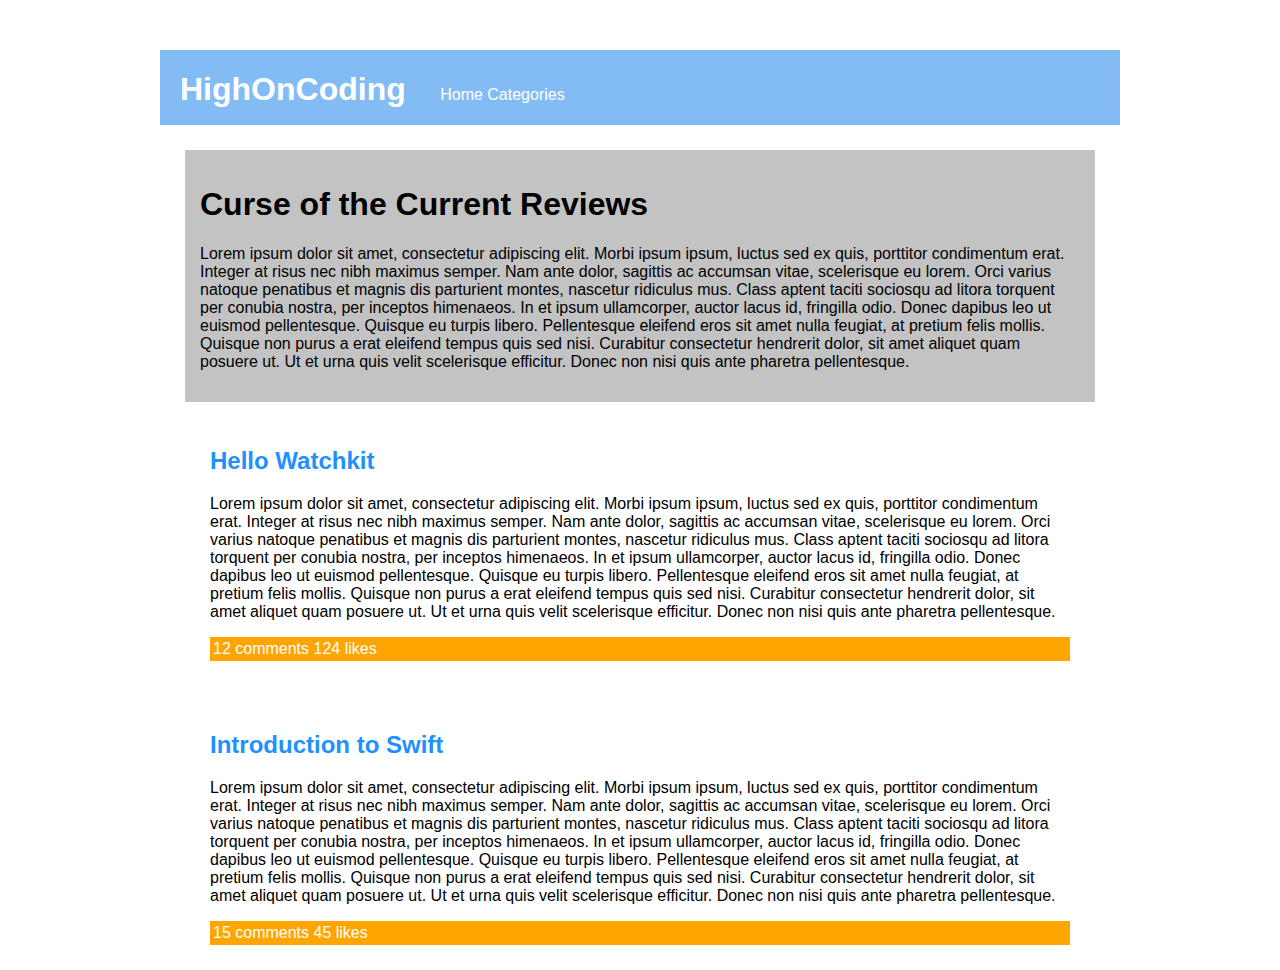
==== index.html @ d10a8c9e "replicating a website" ====
<html>
    <head>
        <link rel="stylesheet" href="styles.css">
    </head>

    <body>
        <div class="navigation">
            <h1 id="logo">HighOnCoding</h1>
                <div id="links">
                <a href="index.html">Home</a>
                <a href="categories.html">Categories</a>
                </div>
        </div>

        <div id="opening">
            <h1>Curse of the Current Reviews</h1>
            <p>Lorem ipsum dolor sit amet, consectetur adipiscing elit. Morbi ipsum ipsum, luctus sed ex quis, porttitor condimentum erat. Integer at risus nec nibh maximus semper. Nam ante dolor, sagittis ac accumsan vitae, scelerisque eu lorem. Orci varius natoque penatibus et magnis dis parturient montes, nascetur ridiculus mus. Class aptent taciti sociosqu ad litora torquent per conubia nostra, per inceptos himenaeos. In et ipsum ullamcorper, auctor lacus id, fringilla odio. Donec dapibus leo ut euismod pellentesque. Quisque eu turpis libero. Pellentesque eleifend eros sit amet nulla feugiat, at pretium felis mollis. Quisque non purus a erat eleifend tempus quis sed nisi. Curabitur consectetur hendrerit dolor, sit amet aliquet quam posuere ut. Ut et urna quis velit scelerisque efficitur. Donec non nisi quis ante pharetra pellentesque.</p>
        </div>

        <div class="languages">
                <h2>Hello Watchkit</h2>
                <p>Lorem ipsum dolor sit amet, consectetur adipiscing elit. Morbi ipsum ipsum, luctus sed ex quis, porttitor condimentum erat. Integer at risus nec nibh maximus semper. Nam ante dolor, sagittis ac accumsan vitae, scelerisque eu lorem. Orci varius natoque penatibus et magnis dis parturient montes, nascetur ridiculus mus. Class aptent taciti sociosqu ad litora torquent per conubia nostra, per inceptos himenaeos. In et ipsum ullamcorper, auctor lacus id, fringilla odio. Donec dapibus leo ut euismod pellentesque. Quisque eu turpis libero. Pellentesque eleifend eros sit amet nulla feugiat, at pretium felis mollis. Quisque non purus a erat eleifend tempus quis sed nisi. Curabitur consectetur hendrerit dolor, sit amet aliquet quam posuere ut. Ut et urna quis velit scelerisque efficitur. Donec non nisi quis ante pharetra pellentesque.</p>

                <div class="comments">
                    12 comments 124 likes
                </div>
            </div>

        <div class="languages">
                <h2>Introduction to Swift</h2>
                <p>Lorem ipsum dolor sit amet, consectetur adipiscing elit. Morbi ipsum ipsum, luctus sed ex quis, porttitor condimentum erat. Integer at risus nec nibh maximus semper. Nam ante dolor, sagittis ac accumsan vitae, scelerisque eu lorem. Orci varius natoque penatibus et magnis dis parturient montes, nascetur ridiculus mus. Class aptent taciti sociosqu ad litora torquent per conubia nostra, per inceptos himenaeos. In et ipsum ullamcorper, auctor lacus id, fringilla odio. Donec dapibus leo ut euismod pellentesque. Quisque eu turpis libero. Pellentesque eleifend eros sit amet nulla feugiat, at pretium felis mollis. Quisque non purus a erat eleifend tempus quis sed nisi. Curabitur consectetur hendrerit dolor, sit amet aliquet quam posuere ut. Ut et urna quis velit scelerisque efficitur. Donec non nisi quis ante pharetra pellentesque.</p>

                <div class="comments">
                    15 comments 45 likes
                </div>
            </div>
    </body>
</html>
---- styles.css ----
body {
    width:960px;
    margin: auto;
    margin-top: 50px;
    font-family: Arial, Helvetica, sans-serif;

}

.navigation {
    width: 100%;
    height:60px;
    text-align: left;
    background-color: rgb(131, 188, 245);
    color: white;
    position: relative;
    padding-bottom: 15px;
    
}

#logo {
    display: inline-block;
    position: relative;
    left: 20px;  
}

#links {
    display: inline-block;
    padding-left: 50px;
}

#opening {
    background-color: rgb(195, 195, 195);
    margin: 25px;
    margin-bottom: 0px;
    padding: 15px;
}

.languages {
    margin: 0px 25px;
    padding: 25px;
}
.comments {
    background-color: orange;
    color: white;
    
    padding: 3px;
}

h2 {
    color: dodgerblue;
}

a {
    text-decoration: none;
    color: white;   
}

#categories {
    margin-left:100px;
}

.category-names {
    width: 200px;
    height: 100px;
    padding: 50px 0px;
    background-color: rgb(189, 189, 189);
    display: inline-block;
    margin: 25px;
    text-align: center;
    font-family: Arial, Helvetica, sans-serif;
    
}
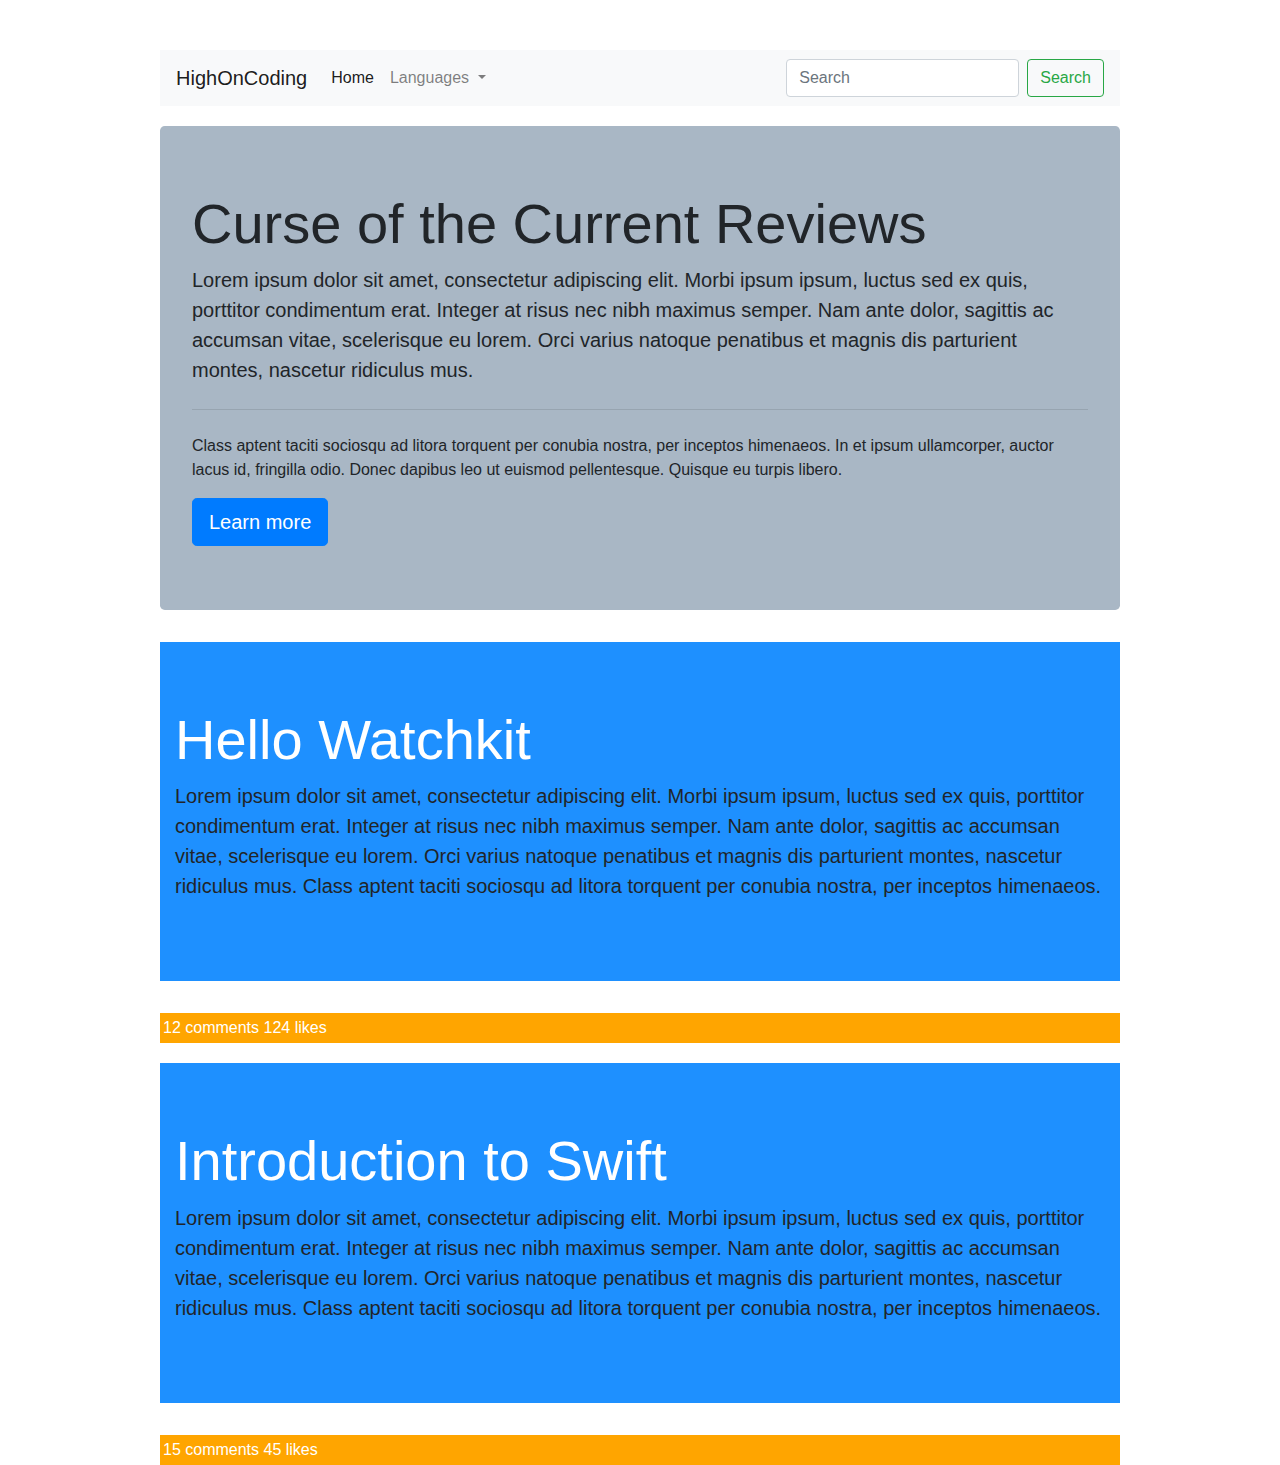
==== commit 7c59e370: "highoncoding with bootstrap" ====
--- a/index.html
+++ b/index.html
@@ -1,38 +1,85 @@
-<html>
-    <head>
-        <link rel="stylesheet" href="styles.css">
-    </head>
+<!doctype html>
+<html lang="en">
+  <head>
+    <!-- Required meta tags -->
+    <link rel="stylesheet" href="https://stackpath.bootstrapcdn.com/bootstrap/4.3.1/css/bootstrap.min.css" integrity="sha384-ggOyR0iXCbMQv3Xipma34MD+dH/1fQ784/j6cY/iJTQUOhcWr7x9JvoRxT2MZw1T" crossorigin="anonymous">
+    <link rel="stylesheet" href="styles.css">
+    <meta name="viewport" content="width=device-width, initial-scale=1.0">
 
-    <body>
-        <div class="navigation">
-            <h1 id="logo">HighOnCoding</h1>
-                <div id="links">
-                <a href="index.html">Home</a>
-                <a href="categories.html">Categories</a>
+    <title>HighOnCoding</title>
+  </head>
+
+
+
+  <body>
+        <nav class="navbar navbar-expand-lg navbar-light bg-light">
+                <a class="navbar-brand" href="#">HighOnCoding</a>
+                <button class="navbar-toggler" type="button" data-toggle="collapse" data-target="#navbarSupportedContent" aria-controls="navbarSupportedContent" aria-expanded="false" aria-label="Toggle navigation">
+                  <span class="navbar-toggler-icon"></span>
+                </button>
+              
+                <div class="collapse navbar-collapse" id="navbarSupportedContent">
+                  <ul class="navbar-nav mr-auto">
+                    <li class="nav-item active">
+                      <a class="nav-link" href="index.html">Home <span class="sr-only">(current)</span></a>
+                    </li>
+                    <li class="nav-item dropdown">
+                      <a class="nav-link dropdown-toggle" href="#" id="navbarDropdown" role="button" data-toggle="dropdown" aria-haspopup="true" aria-expanded="false">
+                        Languages
+                      </a>
+                      <div class="dropdown-menu" aria-labelledby="navbarDropdown">
+                        <a class="dropdown-item" href="categories.html">Watchkit</a>
+                        <a class="dropdown-item" href="categories.html">Swift</a>
+                        <div class="dropdown-divider"></div>
+                        <a class="dropdown-item" href="index.html">Feature Article</a>
+                      </div>
+                    </li>
+                  </ul>
+                  <form class="form-inline my-2 my-lg-0">
+                    <input class="form-control mr-sm-2" type="search" placeholder="Search" aria-label="Search">
+                    <button class="btn btn-outline-success my-2 my-sm-0" type="submit">Search</button>
+                  </form>
+                </div>
+              </nav>
+
+
+        <div class="jumbotron">
+            <h1 class="display-4">Curse of the Current Reviews</h1>
+            <p class="lead">Lorem ipsum dolor sit amet, consectetur adipiscing elit. Morbi ipsum ipsum, luctus sed ex quis, porttitor condimentum erat. Integer at risus nec nibh maximus semper. Nam ante dolor, sagittis ac accumsan vitae, scelerisque eu lorem. Orci varius natoque penatibus et magnis dis parturient montes, nascetur ridiculus mus. </p>
+            <hr class="my-4">
+            <p>Class aptent taciti sociosqu ad litora torquent per conubia nostra, per inceptos himenaeos. In et ipsum ullamcorper, auctor lacus id, fringilla odio. Donec dapibus leo ut euismod pellentesque. Quisque eu turpis libero.</p>
+            <a class="btn btn-primary btn-lg" href="#" role="button">Learn more</a>
+        </div>
+
+      
+        <div class="jumbotron jumbotron-fluid">
+                <div class="container">
+                  <h1 class="display-4 watchkit">Hello Watchkit</h1>
+                  <p class="lead">Lorem ipsum dolor sit amet, consectetur adipiscing elit. Morbi ipsum ipsum, luctus sed ex quis, porttitor condimentum erat. Integer at risus nec nibh maximus semper. Nam ante dolor, sagittis ac accumsan vitae, scelerisque eu lorem. Orci varius natoque penatibus et magnis dis parturient montes, nascetur ridiculus mus. Class aptent taciti sociosqu ad litora torquent per conubia nostra, per inceptos himenaeos. </p>
                 </div>
         </div>
-
-        <div id="opening">
-            <h1>Curse of the Current Reviews</h1>
-            <p>Lorem ipsum dolor sit amet, consectetur adipiscing elit. Morbi ipsum ipsum, luctus sed ex quis, porttitor condimentum erat. Integer at risus nec nibh maximus semper. Nam ante dolor, sagittis ac accumsan vitae, scelerisque eu lorem. Orci varius natoque penatibus et magnis dis parturient montes, nascetur ridiculus mus. Class aptent taciti sociosqu ad litora torquent per conubia nostra, per inceptos himenaeos. In et ipsum ullamcorper, auctor lacus id, fringilla odio. Donec dapibus leo ut euismod pellentesque. Quisque eu turpis libero. Pellentesque eleifend eros sit amet nulla feugiat, at pretium felis mollis. Quisque non purus a erat eleifend tempus quis sed nisi. Curabitur consectetur hendrerit dolor, sit amet aliquet quam posuere ut. Ut et urna quis velit scelerisque efficitur. Donec non nisi quis ante pharetra pellentesque.</p>
-        </div>
-
-        <div class="languages">
-                <h2>Hello Watchkit</h2>
-                <p>Lorem ipsum dolor sit amet, consectetur adipiscing elit. Morbi ipsum ipsum, luctus sed ex quis, porttitor condimentum erat. Integer at risus nec nibh maximus semper. Nam ante dolor, sagittis ac accumsan vitae, scelerisque eu lorem. Orci varius natoque penatibus et magnis dis parturient montes, nascetur ridiculus mus. Class aptent taciti sociosqu ad litora torquent per conubia nostra, per inceptos himenaeos. In et ipsum ullamcorper, auctor lacus id, fringilla odio. Donec dapibus leo ut euismod pellentesque. Quisque eu turpis libero. Pellentesque eleifend eros sit amet nulla feugiat, at pretium felis mollis. Quisque non purus a erat eleifend tempus quis sed nisi. Curabitur consectetur hendrerit dolor, sit amet aliquet quam posuere ut. Ut et urna quis velit scelerisque efficitur. Donec non nisi quis ante pharetra pellentesque.</p>
 
                 <div class="comments">
                     12 comments 124 likes
                 </div>
-            </div>
-
-        <div class="languages">
-                <h2>Introduction to Swift</h2>
-                <p>Lorem ipsum dolor sit amet, consectetur adipiscing elit. Morbi ipsum ipsum, luctus sed ex quis, porttitor condimentum erat. Integer at risus nec nibh maximus semper. Nam ante dolor, sagittis ac accumsan vitae, scelerisque eu lorem. Orci varius natoque penatibus et magnis dis parturient montes, nascetur ridiculus mus. Class aptent taciti sociosqu ad litora torquent per conubia nostra, per inceptos himenaeos. In et ipsum ullamcorper, auctor lacus id, fringilla odio. Donec dapibus leo ut euismod pellentesque. Quisque eu turpis libero. Pellentesque eleifend eros sit amet nulla feugiat, at pretium felis mollis. Quisque non purus a erat eleifend tempus quis sed nisi. Curabitur consectetur hendrerit dolor, sit amet aliquet quam posuere ut. Ut et urna quis velit scelerisque efficitur. Donec non nisi quis ante pharetra pellentesque.</p>
+            
+    
+                <div class="jumbotron jumbotron-fluid">
+                        <div class="container">
+                          <h1 class="display-4 watchkit">Introduction to Swift</h1>
+                          <p class="lead">Lorem ipsum dolor sit amet, consectetur adipiscing elit. Morbi ipsum ipsum, luctus sed ex quis, porttitor condimentum erat. Integer at risus nec nibh maximus semper. Nam ante dolor, sagittis ac accumsan vitae, scelerisque eu lorem. Orci varius natoque penatibus et magnis dis parturient montes, nascetur ridiculus mus. Class aptent taciti sociosqu ad litora torquent per conubia nostra, per inceptos himenaeos. </p>
+                        </div>
+                </div>
 
                 <div class="comments">
                     15 comments 45 likes
                 </div>
-            </div>
-    </body>
-</html>+
+
+    <!-- Optional JavaScript -->
+    <!-- jQuery first, then Popper.js, then Bootstrap JS -->
+    <script src="https://code.jquery.com/jquery-3.3.1.slim.min.js" integrity="sha384-q8i/X+965DzO0rT7abK41JStQIAqVgRVzpbzo5smXKp4YfRvH+8abtTE1Pi6jizo" crossorigin="anonymous"></script>
+    <script src="https://cdnjs.cloudflare.com/ajax/libs/popper.js/1.14.7/umd/popper.min.js" integrity="sha384-UO2eT0CpHqdSJQ6hJty5KVphtPhzWj9WO1clHTMGa3JDZwrnQq4sF86dIHNDz0W1" crossorigin="anonymous"></script>
+    <script src="https://stackpath.bootstrapcdn.com/bootstrap/4.3.1/js/bootstrap.min.js" integrity="sha384-JjSmVgyd0p3pXB1rRibZUAYoIIy6OrQ6VrjIEaFf/nJGzIxFDsf4x0xIM+B07jRM" crossorigin="anonymous"></script>
+  </body>
+</html>
--- a/styles.css
+++ b/styles.css
@@ -1,3 +1,4 @@
+
 body {
     width:960px;
     margin: auto;
@@ -6,39 +7,27 @@
 
 }
 
-.navigation {
-    width: 100%;
-    height:60px;
-    text-align: left;
-    background-color: rgb(131, 188, 245);
+.nav-link {
     color: white;
-    position: relative;
-    padding-bottom: 15px;
-    
 }
 
-#logo {
-    display: inline-block;
-    position: relative;
-    left: 20px;  
+.navbar {
+    background-color: dodgerblue;
 }
 
-#links {
-    display: inline-block;
-    padding-left: 50px;
+.jumbotron {
+    margin-top: 20px;
+    background-color: rgb(169, 183, 197);
 }
 
-#opening {
-    background-color: rgb(195, 195, 195);
-    margin: 25px;
-    margin-bottom: 0px;
-    padding: 15px;
+.jumbotron-fluid {
+    background-color: dodgerblue;
 }
 
-.languages {
-    margin: 0px 25px;
-    padding: 25px;
+.jumbotron-fluid h1 {
+    color:white;
 }
+
 .comments {
     background-color: orange;
     color: white;
@@ -46,27 +35,21 @@
     padding: 3px;
 }
 
-h2 {
-    color: dodgerblue;
+#languages {
+    display: grid;
+    grid-template-columns: repeat(3, 1fr);
+    margin-top: 20px;
 }
 
-a {
-    text-decoration: none;
-    color: white;   
+.card {
+    margin: 10px;
 }
 
-#categories {
-    margin-left:100px;
-}
 
-.category-names {
-    width: 200px;
-    height: 100px;
-    padding: 50px 0px;
-    background-color: rgb(189, 189, 189);
-    display: inline-block;
-    margin: 25px;
-    text-align: center;
-    font-family: Arial, Helvetica, sans-serif;
-    
-}+@media only screen and (max-width: 600px) {
+    body {
+      background-color: lightblue;
+    }
+
+
+  }
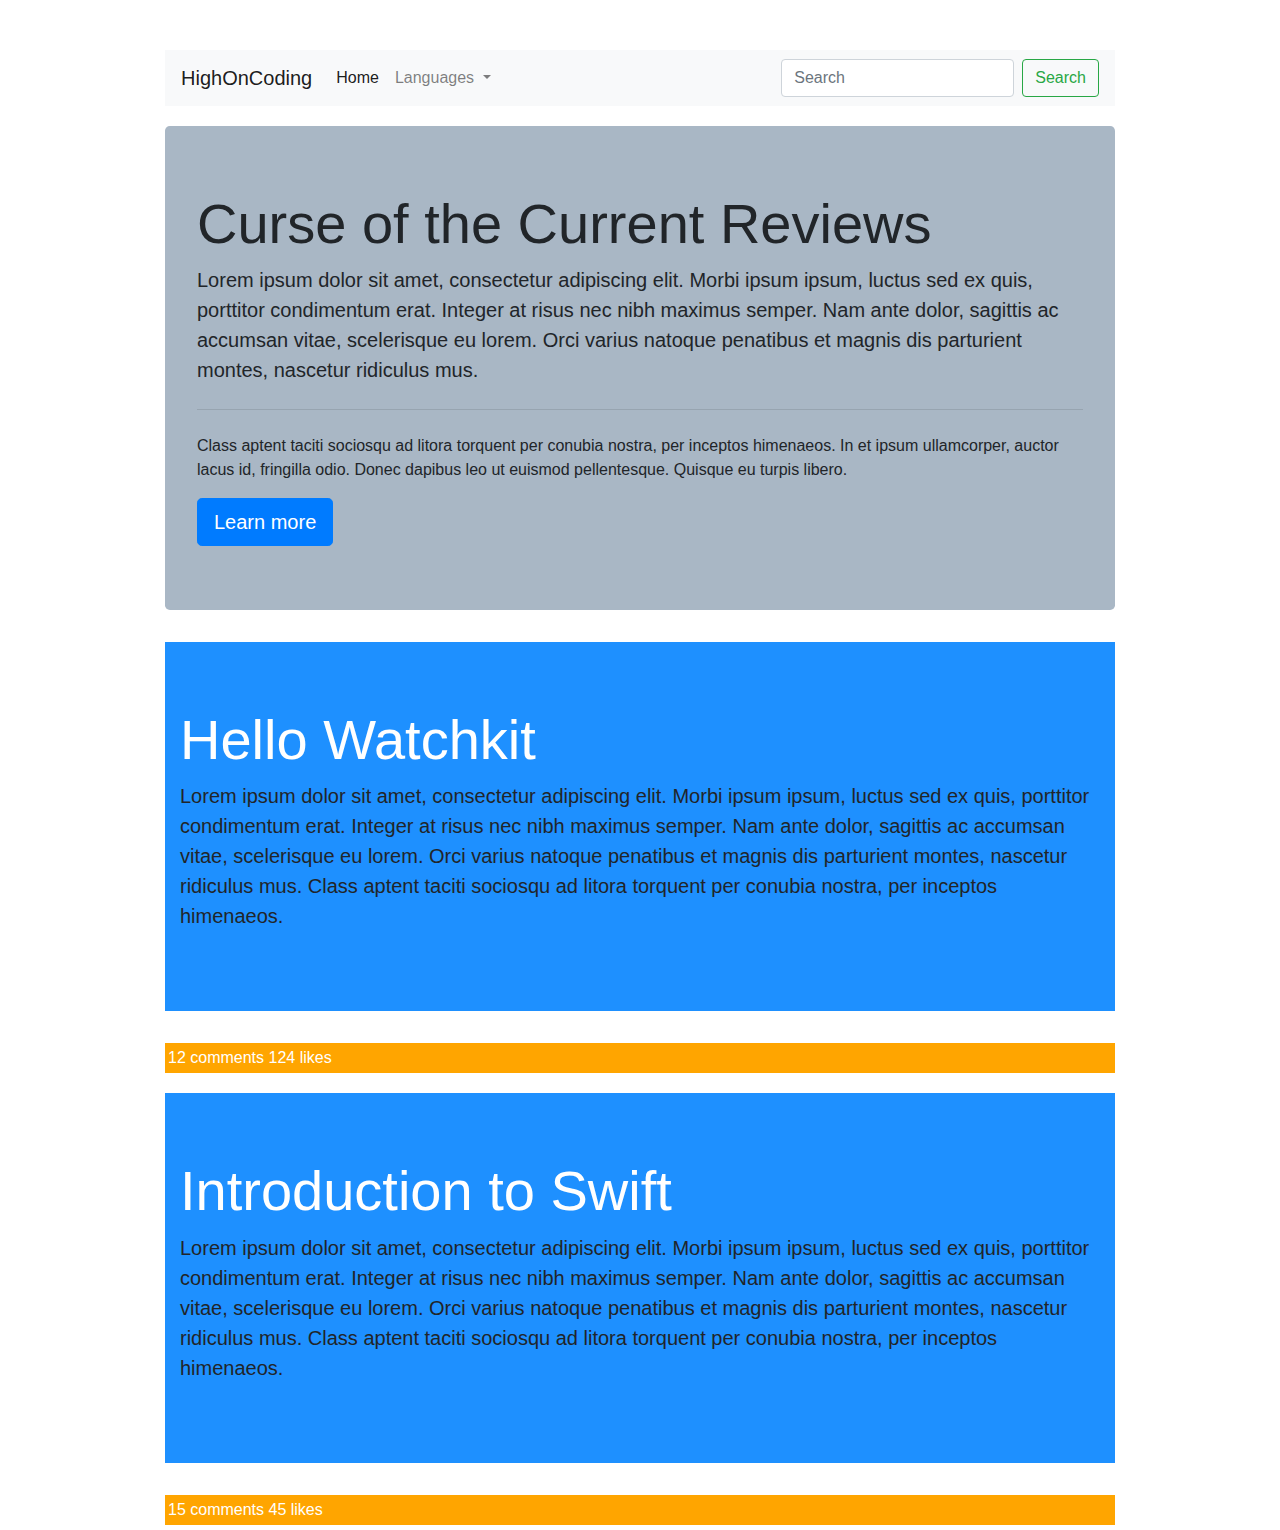
==== commit 644e097a: "HOC bootstrap update" ====
--- a/index.html
+++ b/index.html
@@ -9,9 +9,8 @@
     <title>HighOnCoding</title>
   </head>
 
-
-
   <body>
+      <div id="container">
         <nav class="navbar navbar-expand-lg navbar-light bg-light">
                 <a class="navbar-brand" href="#">HighOnCoding</a>
                 <button class="navbar-toggler" type="button" data-toggle="collapse" data-target="#navbarSupportedContent" aria-controls="navbarSupportedContent" aria-expanded="false" aria-label="Toggle navigation">
@@ -81,5 +80,6 @@
     <script src="https://code.jquery.com/jquery-3.3.1.slim.min.js" integrity="sha384-q8i/X+965DzO0rT7abK41JStQIAqVgRVzpbzo5smXKp4YfRvH+8abtTE1Pi6jizo" crossorigin="anonymous"></script>
     <script src="https://cdnjs.cloudflare.com/ajax/libs/popper.js/1.14.7/umd/popper.min.js" integrity="sha384-UO2eT0CpHqdSJQ6hJty5KVphtPhzWj9WO1clHTMGa3JDZwrnQq4sF86dIHNDz0W1" crossorigin="anonymous"></script>
     <script src="https://stackpath.bootstrapcdn.com/bootstrap/4.3.1/js/bootstrap.min.js" integrity="sha384-JjSmVgyd0p3pXB1rRibZUAYoIIy6OrQ6VrjIEaFf/nJGzIxFDsf4x0xIM+B07jRM" crossorigin="anonymous"></script>
-  </body>
+</div>  
+</body>
 </html>
--- a/styles.css
+++ b/styles.css
@@ -6,7 +6,9 @@
     font-family: Arial, Helvetica, sans-serif;
 
 }
-
+#container {
+    margin: 5px;
+}
 .nav-link {
     color: white;
 }
@@ -45,6 +47,9 @@
     margin: 10px;
 }
 
+.card-title, .card-text {
+    text-align: center;
+}
 
 @media only screen and (max-width: 600px) {
     body {
